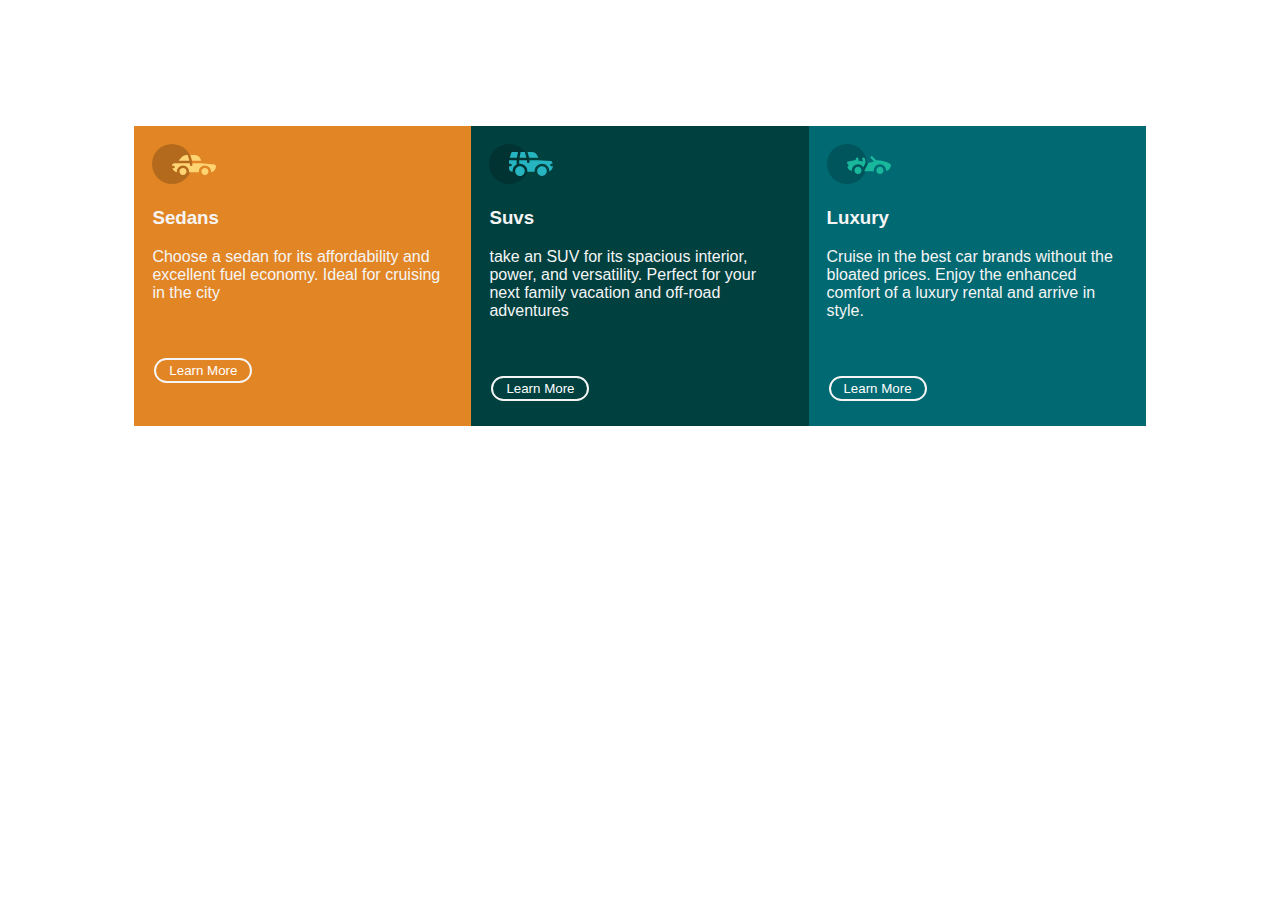
==== Flexbox_and_Grid/index.html @ 711fd7e0 "My Flexbox and Grids Task" ====
<!DOCTYPE html>
<html lang="en">
<head>
<meta charset="utf-8">
<link rel="stylesheet" href="./styles/flexbox_style.css">
<title>Flex</title>
</head>
<body>
    <div class="flex-container">

			<div class="column ">
					<img src="./images/icon-sedans.svg" alt="" width="64px" height="40px">
					<h3>Sedans</h3>
					<p>Choose a sedan for its affordability and excellent fuel economy. Ideal 
					for cruising in the city
					</p><br><br>
					<button class="button">Learn More</button>
				</div>

        <div class="column bg-p">
					<img src="./images/icon-suvs.svg" alt="" width="64px" height="40px">
					<h3>Suvs</h3>
					<p>take an SUV for its spacious interior, power, and versatility. Perfect
					 for your next family vacation and off-road adventures</p><br><br>
					<button class="button">Learn More</button>
				</div>


        <div class="column bg-alt">
					<img src="./images/icon-luxury.svg" alt="" width="64px" height="40px">
					<h3>Luxury</h3>
					<p>Cruise in the best car brands without the bloated prices. Enjoy the enhanced
					 comfort of a luxury rental and arrive in style.
					</p><br><br>
					<button class="button">Learn More</button>
				</div>


        
    </div>
</body>
</html>
---- Flexbox_and_Grid/styles/flexbox_style.css ----
.flex-container{
	  border-radius: 28px;
		color: whitesmoke;
		font-family: Verdana, Geneva, Tahoma, sans-serif;
    width: 80%;
		height: 85%;
    min-height: 300px;
    margin: 10% auto;
    display: -webkit-flex; /* Safari */     
    display: flex; /* Standard syntax */
}
.flex-container .column{
    padding: 18px;
    background: #e28525;
    -webkit-flex: 1; /* Safari */
    -ms-flex: 1; /* IE 10 */
    flex: 1; /* Standard syntax */
}
.flex-container .column.bg-alt{
    background: #016972;
}

.flex-container .column.bg-p{
    background: #00403f;
}

 .button {
  background-color: inherit;
  height:25px;
  width:98px;
  border:none;
	border: 2px solid black;
  color:white;
	display: inline-block;
	margin: 4px 2px;
	cursor: pointer;
	border-radius: 26px;
	border-color: whitesmoke;
}
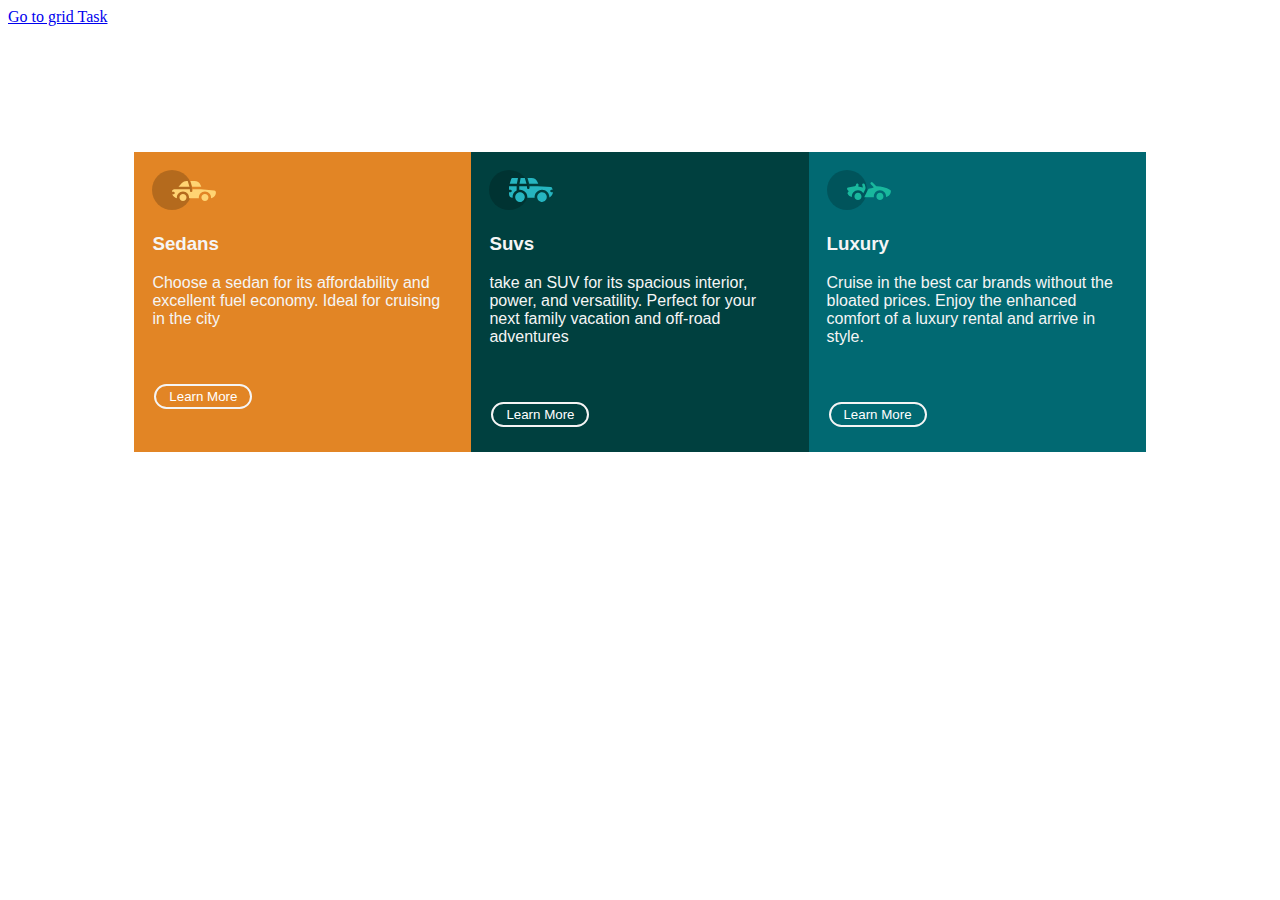
==== commit 2995f881: "Update Grid and flexbox Links" ====
--- a/Flexbox_and_Grid/index.html
+++ b/Flexbox_and_Grid/index.html
@@ -6,6 +6,8 @@
 <title>Flex</title>
 </head>
 <body>
+
+	<nav><a href="https://simplenique.github.io/I4GxZuri/Flexbox_and_Grid/grid.html">Go to grid Task</a></nav>
     <div class="flex-container">
 
 			<div class="column ">
